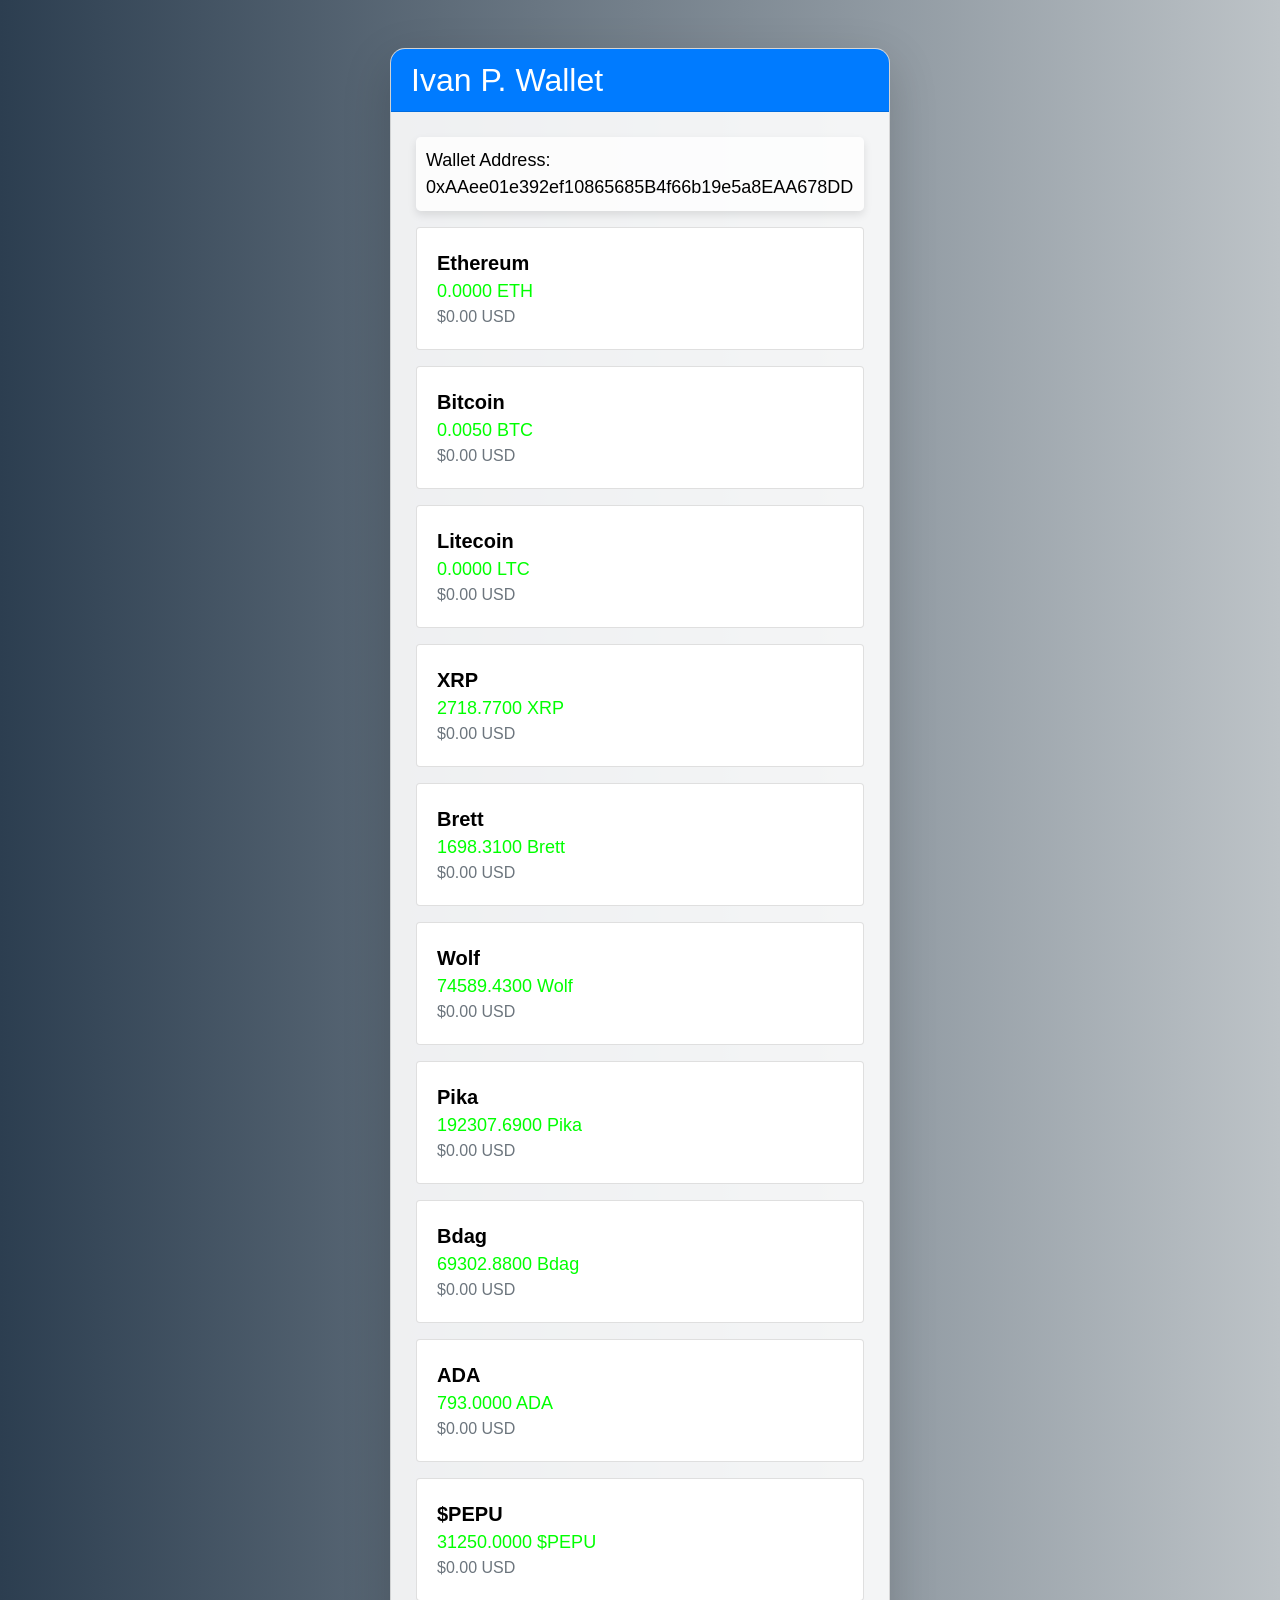
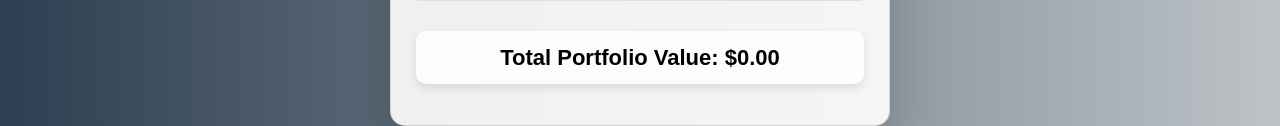
==== AltitudeWallet/dashboard.html @ 268dab3b "Add files via upload" ====
<!doctype html>
<html lang="en">
    <head>
        <meta charset="UTF-8" />
        <meta name="viewport" content="width=device-width, initial-scale=1.0" />
        <title>Ivan P. Wallet</title>
        <link href="css/bootstrap/bootstrap.min.css" rel="stylesheet" />
        <link href="css/dashboard.css" rel="stylesheet" />
        <link href="css/bootstrap.min.css" rel="stylesheet" />
        <link href="css/bootstrap-grid.min.css" rel="stylesheet" />
        <link href="css/bootstrap-reboot.min.css" rel="stylesheet" />
    </head>
    <body>
        <div class="container mt-5">
            <div class="card wallet-container shadow-lg">
                <div class="card-header text-white bg-primary">
                    <h2 class="mb-0">Ivan P. Wallet</h2>
                </div>
                <div class="card-body wallet-content">
                    <p class="wallet-address">
                        Wallet Address:
                        <span id="wallet-address"
                            >0xAAee01e392ef10865685B4f66b19e5a8EAA678DD</span
                        >
                    </p>
                    <div id="balances" class="balances mb-4">
                        <div class="coin card mb-3">
                            <div class="card-body">
                                <div
                                    class="coin-name font-weight-bold"
                                    id="coin1-name"
                                >
                                    Ethereum
                                </div>
                                <div class="coin-balance" id="coin1-balance">
                                    0.0000 ETH
                                </div>
                                <div
                                    class="coin-price text-muted"
                                    id="coin1-price"
                                >
                                    $0.00 USD
                                </div>
                            </div>
                        </div>
                        <div class="coin card mb-3">
                            <div class="card-body">
                                <div
                                    class="coin-name font-weight-bold"
                                    id="coin2-name"
                                >
                                    Bitcoin
                                </div>
                                <div class="coin-balance" id="coin2-balance">
                                    0.0050 BTC
                                </div>
                                <div
                                    class="coin-price text-muted"
                                    id="coin2-price"
                                >
                                    $0.00 USD
                                </div>
                            </div>
                        </div>
                        <div class="coin card mb-3">
                            <div class="card-body">
                                <div
                                    class="coin-name font-weight-bold"
                                    id="coin3-name"
                                >
                                    Litecoin
                                </div>
                                <div class="coin-balance" id="coin3-balance">
                                    0.0000 LTC
                                </div>
                                <div
                                    class="coin-price text-muted"
                                    id="coin3-price"
                                >
                                    $0.00 USD
                                </div>
                            </div>
                        </div>
                        <div class="coin card mb-3">
                            <div class="card-body">
                                <div
                                    class="coin-name font-weight-bold"
                                    id="coin4-name"
                                >
                                    XRP
                                </div>
                                <div class="coin-balance" id="coin4-balance">
                                    2718.7700 XRP
                                </div>
                                <div
                                    class="coin-price text-muted"
                                    id="coin4-price"
                                >
                                    $0.00 USD
                                </div>
                            </div>
                        </div>
                        <div class="coin card mb-3">
                            <div class="card-body">
                                <div
                                    class="coin-name font-weight-bold"
                                    id="coin5-name"
                                >
                                    Brett
                                </div>
                                <div class="coin-balance" id="coin5-balance">
                                    1698.3100 Brett
                                </div>
                                <div
                                    class="coin-price text-muted"
                                    id="coin5-price"
                                >
                                    $0.00 USD
                                </div>
                            </div>
                        </div>
                        <div class="coin card mb-3">
                            <div class="card-body">
                                <div
                                    class="coin-name font-weight-bold"
                                    id="coin6-name"
                                >
                                    Wolf
                                </div>
                                <div class="coin-balance" id="coin6-balance">
                                    74589.4300 Wolf
                                </div>
                                <div
                                    class="coin-price text-muted"
                                    id="coin6-price"
                                >
                                    $0.00 USD
                                </div>
                            </div>
                        </div>
                        <div class="coin card mb-3">
                            <div class="card-body">
                                <div
                                    class="coin-name font-weight-bold"
                                    id="coin7-name"
                                >
                                    Pika
                                </div>
                                <div class="coin-balance" id="coin7-balance">
                                    192307.6900 Pika
                                </div>
                                <div
                                    class="coin-price text-muted"
                                    id="coin7-price"
                                >
                                    $0.00 USD
                                </div>
                            </div>
                        </div>
                        <div class="coin card mb-3">
                            <div class="card-body">
                                <div
                                    class="coin-name font-weight-bold"
                                    id="coin8-name"
                                >
                                    Bdag
                                </div>
                                <div class="coin-balance" id="coin8-balance">
                                    69302.8100 Bdag
                                </div>
                                <div
                                    class="coin-price text-muted"
                                    id="coin8-price"
                                >
                                    $0.00 USD
                                </div>
                            </div>
                        </div>
                        <div class="coin card mb-3">
                            <div class="card-body">
                                <div
                                    class="coin-name font-weight-bold"
                                    id="coin9-name"
                                >
                                    ADA
                                </div>
                                <div class="coin-balance" id="coin9-balance">
                                    793.0000 ADA
                                </div>
                                <div
                                    class="coin-price text-muted"
                                    id="coin9-price"
                                >
                                    $0.00 USD
                                </div>
                            </div>
                        </div>
                        <div class="coin card mb-3">
                            <div class="card-body">
                                <div
                                    class="coin-name font-weight-bold"
                                    id="coin10-name"
                                >
                                    $PEPU
                                </div>
                                <div class="coin-balance" id="coin10-balance">
                                    31250.0000 $PEPU
                                </div>
                                <div
                                    class="coin-price text-muted"
                                    id="coin10-price"
                                >
                                    $0.00 USD
                                </div>
                            </div>
                        </div>
                    </div>
                    <p class="total-value font-weight-bold">
                        Total Portfolio Value:
                        <span id="total-value">$0.00</span>
                    </p>
                </div>
            </div>
        </div>

        <script src="https://code.jquery.com/jquery-3.5.1.slim.min.js"></script>
        <script src="js/bootstrap/bootstrap.min.js"></script>
        <script src="js/main.js"></script>
    </body>
</html>
---- AltitudeWallet/css/dashboard.css ----
/* dashboard.css */

body {
    font-family: "Helvetica Neue", Arial, sans-serif;
    background: linear-gradient(to right, #2c3e50, #bdc3c7);
    margin: 0;
    padding: 0;
    height: 100vh;
}

.wallet-container {
    background-color: rgba(255, 255, 255, 0.9);
    border-radius: 15px;
    overflow: hidden;
    max-width: 500px;
    width: 100%;
    margin: 20px auto;
}

.wallet-header {
    border-bottom: 2px solid #4caf50;
}

.wallet-content {
    padding: 25px;
}

.wallet-address,
.total-value {
    font-size: 18px;
    color: #000000; /* Set text color to black */
    background: rgba(255, 255, 255, 0.8);
    padding: 10px;
    border-radius: 5px;
    box-shadow: 0 4px 8px rgba(0, 0, 0, 0.1);
}

.coin {
    transition: background-color 0.3s ease;
}

.coin:hover {
    background-color: #e8f5e9;
}

.coin-name {
    font-size: 20px;
    color: #000000; /* Set text color to black */
}

.coin-balance {
    font-size: 18px;
    color: #00ff00; /* Bright green for balances */
}

.coin-price {
    font-size: 16px;
    color: #000000; /* Set text color to black */
}

.total-value {
    text-align: center;
    font-size: 22px;
    margin-top: 30px;
    font-weight: bold;
    color: #000000; /* Set text color to black */
    background: rgba(255, 255, 255, 0.8);
    padding: 10px;
    border-radius: 10px;
    transition:
        background-color 0.3s ease,
        color 0.3s ease;
    box-shadow: 0 4px 8px rgba(0, 0, 0, 0.1);
}

.total-value:hover {
    background-color: #4caf50;
    color: white;
}

.positive-value {
    color: #00ff00; /* Bright green for positive values */
}
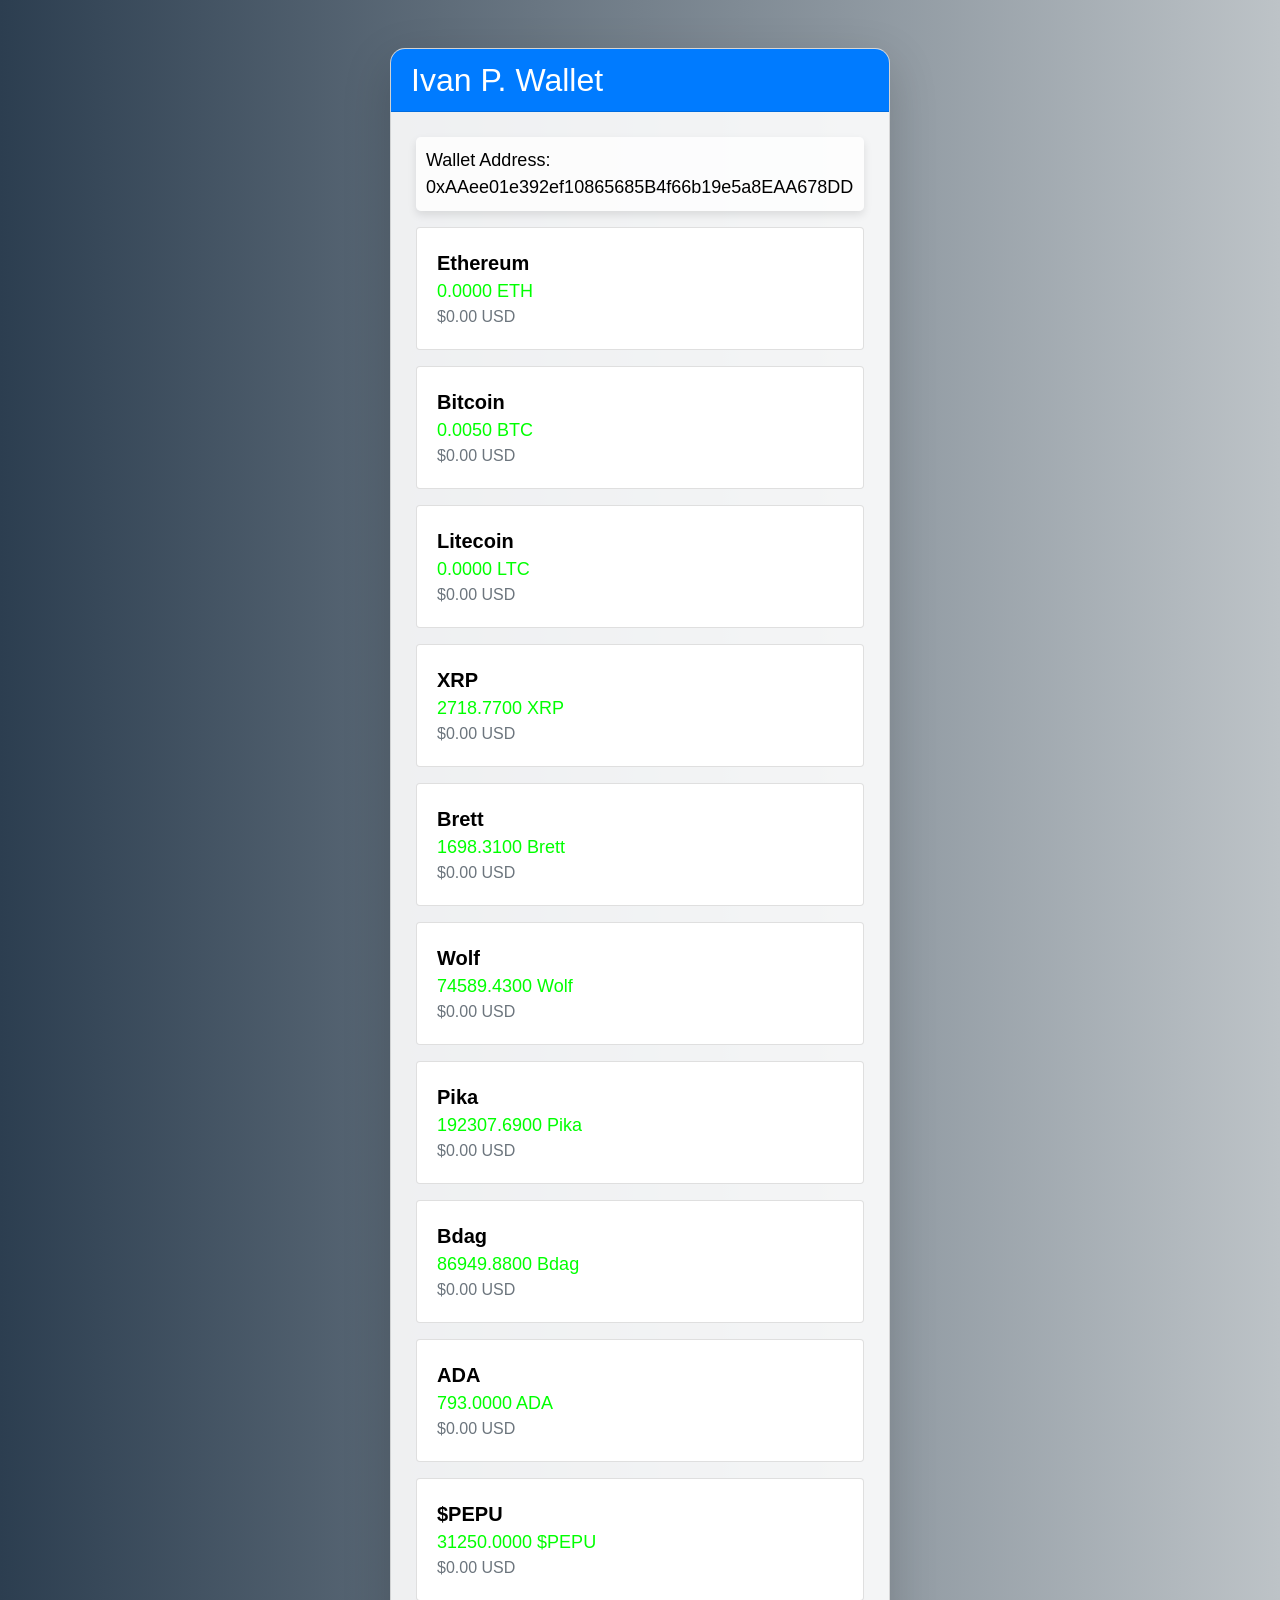
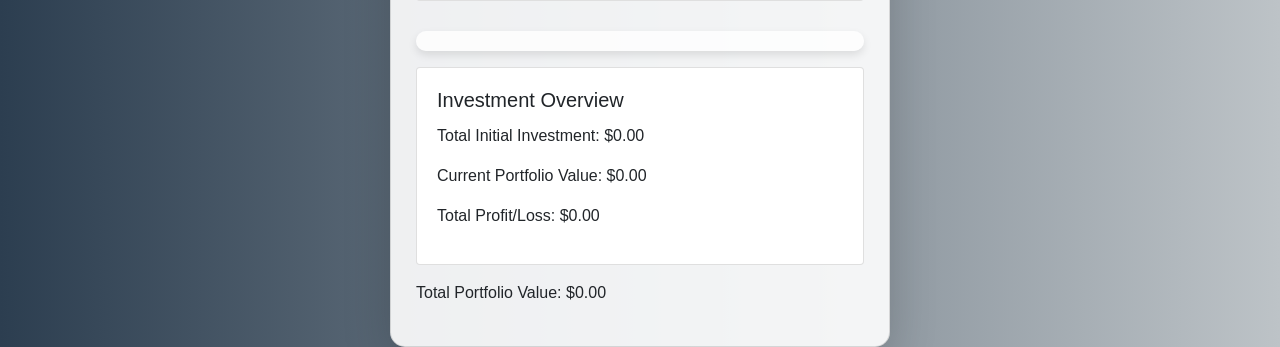
==== commit 98fa0e64: "Update dashboard.html" ====
--- a/AltitudeWallet/dashboard.html
+++ b/AltitudeWallet/dashboard.html
@@ -216,6 +216,15 @@
                         </div>
                     </div>
                     <p class="total-value font-weight-bold">
+                        <div class="card mb-3">
+    <div class="card-body">
+        <h5 class="card-title">Investment Overview</h5>
+        <p>Total Initial Investment: <span id="initial-investment">$0.00</span></p>
+        <p>Current Portfolio Value: <span id="current-value">$0.00</span></p>
+        <p>Total Profit/Loss: <span id="total-profit">$0.00</span></p>
+    </div>
+</div>
+
                         Total Portfolio Value:
                         <span id="total-value">$0.00</span>
                     </p>
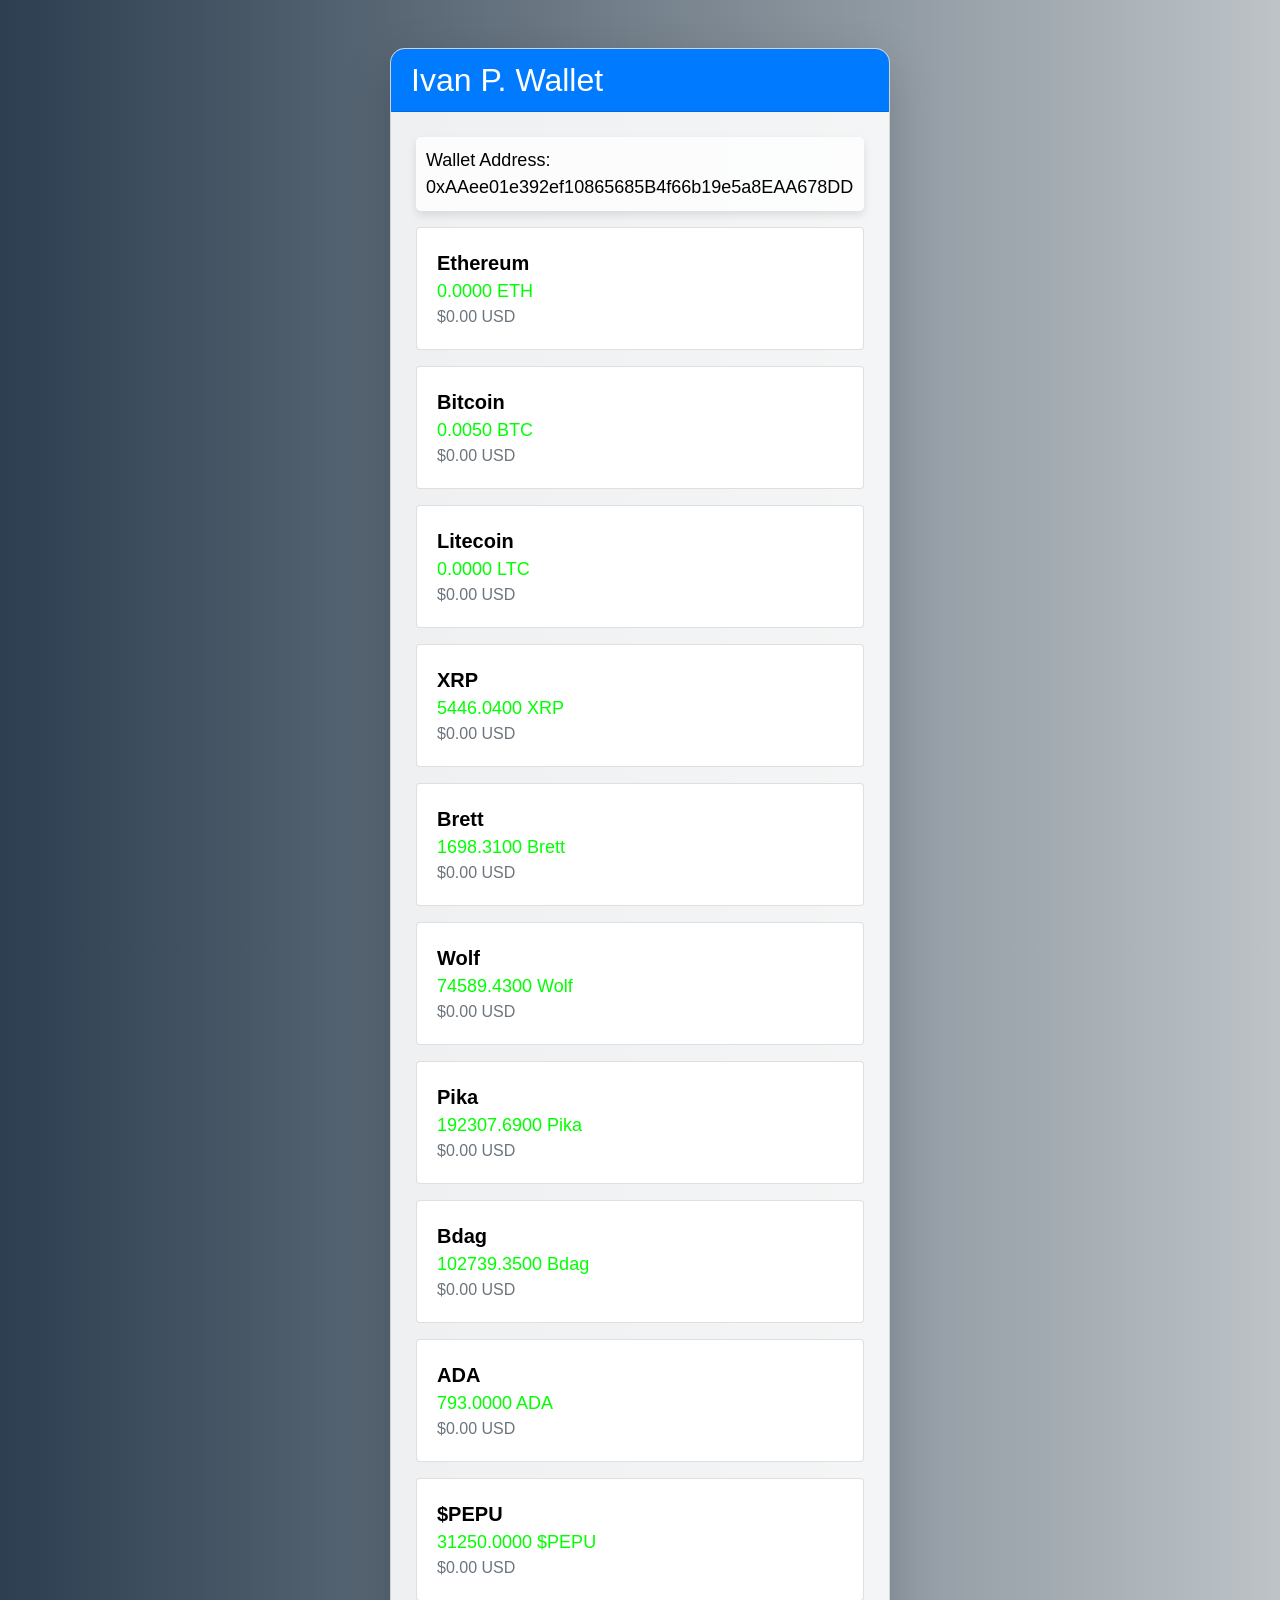
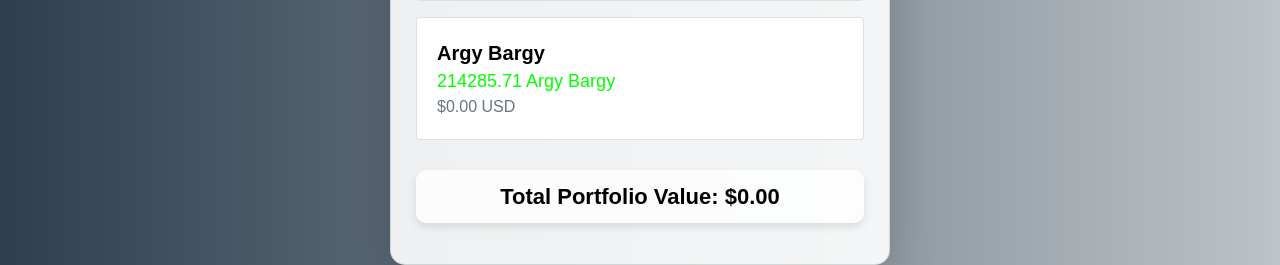
==== commit 2c8d60d9: "Update dashboard.html" ====
--- a/AltitudeWallet/dashboard.html
+++ b/AltitudeWallet/dashboard.html
@@ -24,6 +24,7 @@
                         >
                     </p>
                     <div id="balances" class="balances mb-4">
+                        <!-- Ethereum -->
                         <div class="coin card mb-3">
                             <div class="card-body">
                                 <div
@@ -43,6 +44,7 @@
                                 </div>
                             </div>
                         </div>
+                        <!-- Bitcoin -->
                         <div class="coin card mb-3">
                             <div class="card-body">
                                 <div
@@ -62,6 +64,7 @@
                                 </div>
                             </div>
                         </div>
+                        <!-- Litecoin -->
                         <div class="coin card mb-3">
                             <div class="card-body">
                                 <div
@@ -81,6 +84,7 @@
                                 </div>
                             </div>
                         </div>
+                        <!-- XRP -->
                         <div class="coin card mb-3">
                             <div class="card-body">
                                 <div
@@ -90,7 +94,7 @@
                                     XRP
                                 </div>
                                 <div class="coin-balance" id="coin4-balance">
-                                    2718.7700 XRP
+                                    5446.0400 XRP
                                 </div>
                                 <div
                                     class="coin-price text-muted"
@@ -100,6 +104,7 @@
                                 </div>
                             </div>
                         </div>
+                        <!-- Brett -->
                         <div class="coin card mb-3">
                             <div class="card-body">
                                 <div
@@ -119,6 +124,7 @@
                                 </div>
                             </div>
                         </div>
+                        <!-- Wolf -->
                         <div class="coin card mb-3">
                             <div class="card-body">
                                 <div
@@ -138,6 +144,7 @@
                                 </div>
                             </div>
                         </div>
+                        <!-- Pika -->
                         <div class="coin card mb-3">
                             <div class="card-body">
                                 <div
@@ -157,6 +164,7 @@
                                 </div>
                             </div>
                         </div>
+                        <!-- Bdag -->
                         <div class="coin card mb-3">
                             <div class="card-body">
                                 <div
@@ -166,7 +174,7 @@
                                     Bdag
                                 </div>
                                 <div class="coin-balance" id="coin8-balance">
-                                    69302.8100 Bdag
+                                    102739.3500 Bdag
                                 </div>
                                 <div
                                     class="coin-price text-muted"
@@ -176,6 +184,7 @@
                                 </div>
                             </div>
                         </div>
+                        <!-- ADA -->
                         <div class="coin card mb-3">
                             <div class="card-body">
                                 <div
@@ -195,6 +204,7 @@
                                 </div>
                             </div>
                         </div>
+                        <!-- PEPU -->
                         <div class="coin card mb-3">
                             <div class="card-body">
                                 <div
@@ -214,17 +224,28 @@
                                 </div>
                             </div>
                         </div>
+                        <!-- Argy Bargy -->
+                        <div class="coin card mb-3">
+                            <div class="card-body">
+                                <div
+                                    class="coin-name font-weight-bold"
+                                    id="coin11-name"
+                                >
+                                    Argy Bargy
+                                </div>
+                                <div class="coin-balance" id="coin11-balance">
+                                    214285.71 Argy Bargy
+                                </div>
+                                <div
+                                    class="coin-price text-muted"
+                                    id="coin11-price"
+                                >
+                                    $0.00 USD
+                                </div>
+                            </div>
+                        </div>
                     </div>
                     <p class="total-value font-weight-bold">
-                        <div class="card mb-3">
-    <div class="card-body">
-        <h5 class="card-title">Investment Overview</h5>
-        <p>Total Initial Investment: <span id="initial-investment">$0.00</span></p>
-        <p>Current Portfolio Value: <span id="current-value">$0.00</span></p>
-        <p>Total Profit/Loss: <span id="total-profit">$0.00</span></p>
-    </div>
-</div>
-
                         Total Portfolio Value:
                         <span id="total-value">$0.00</span>
                     </p>
